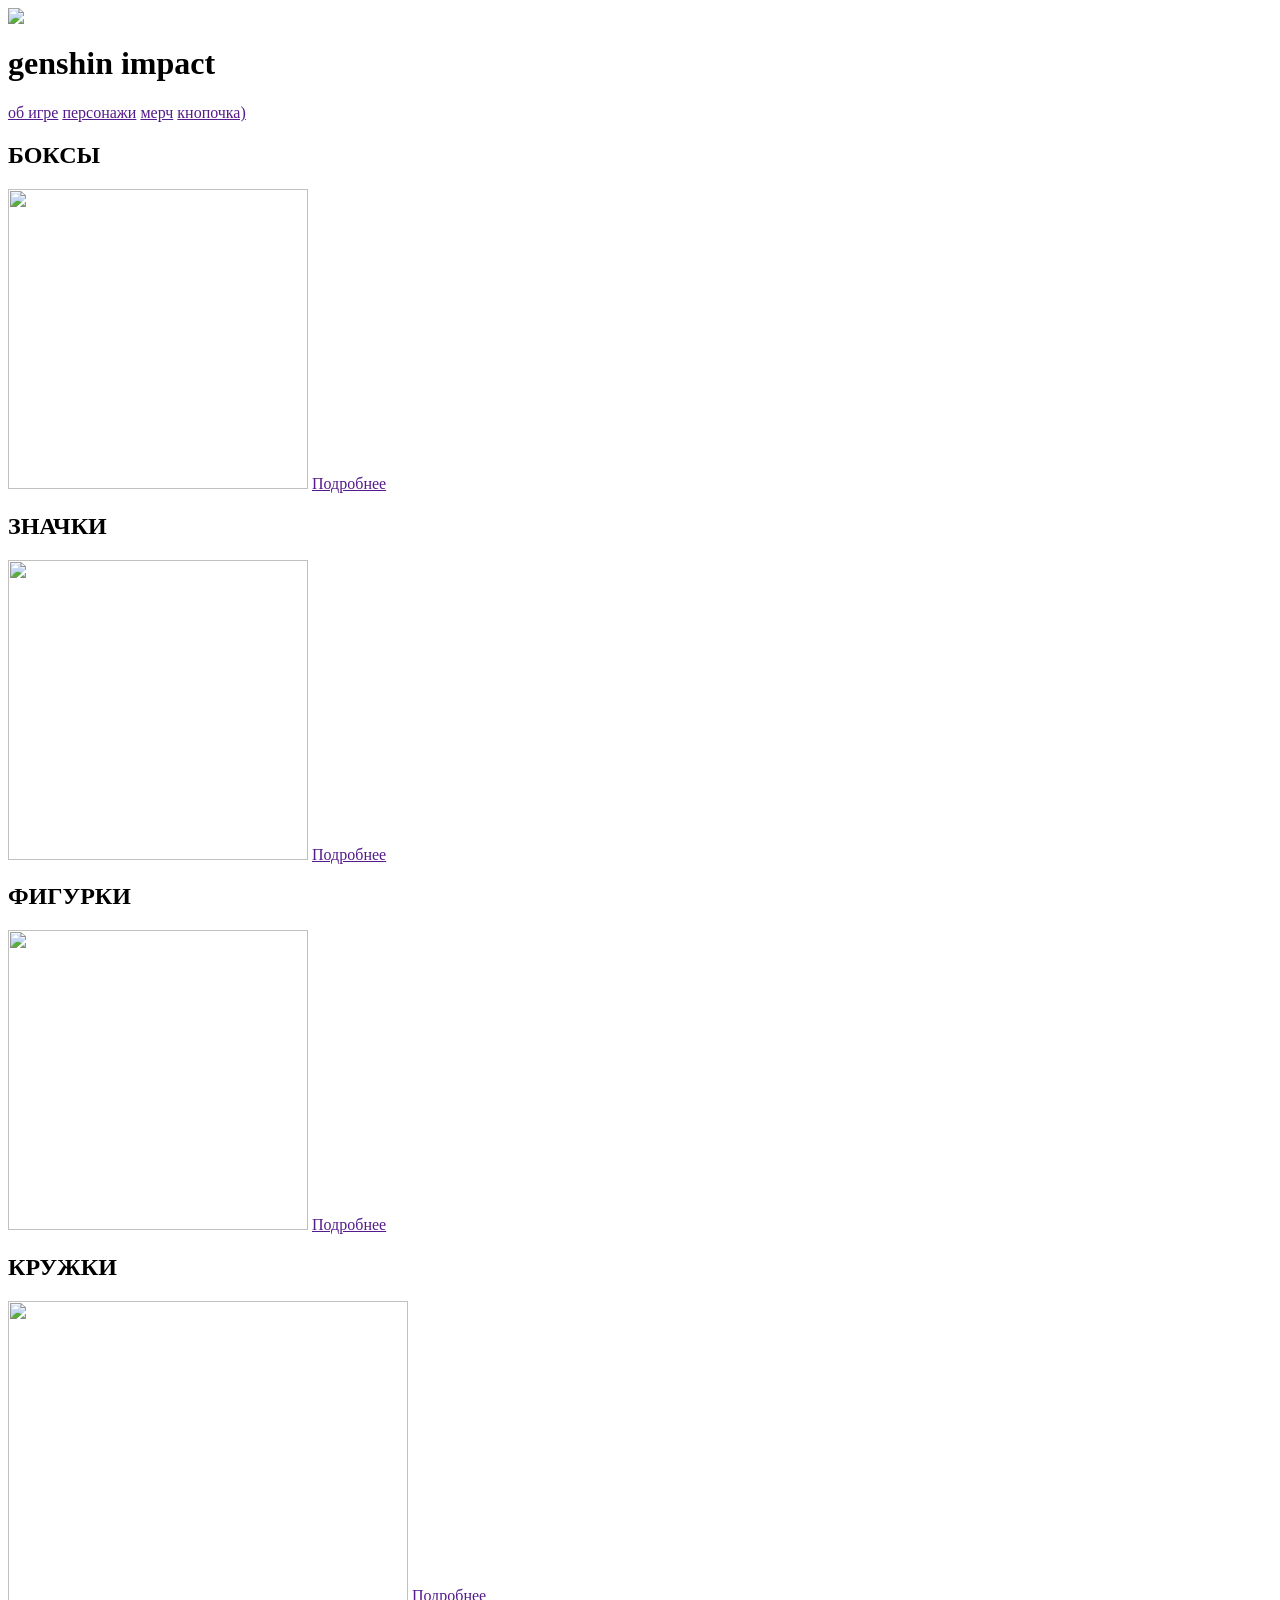
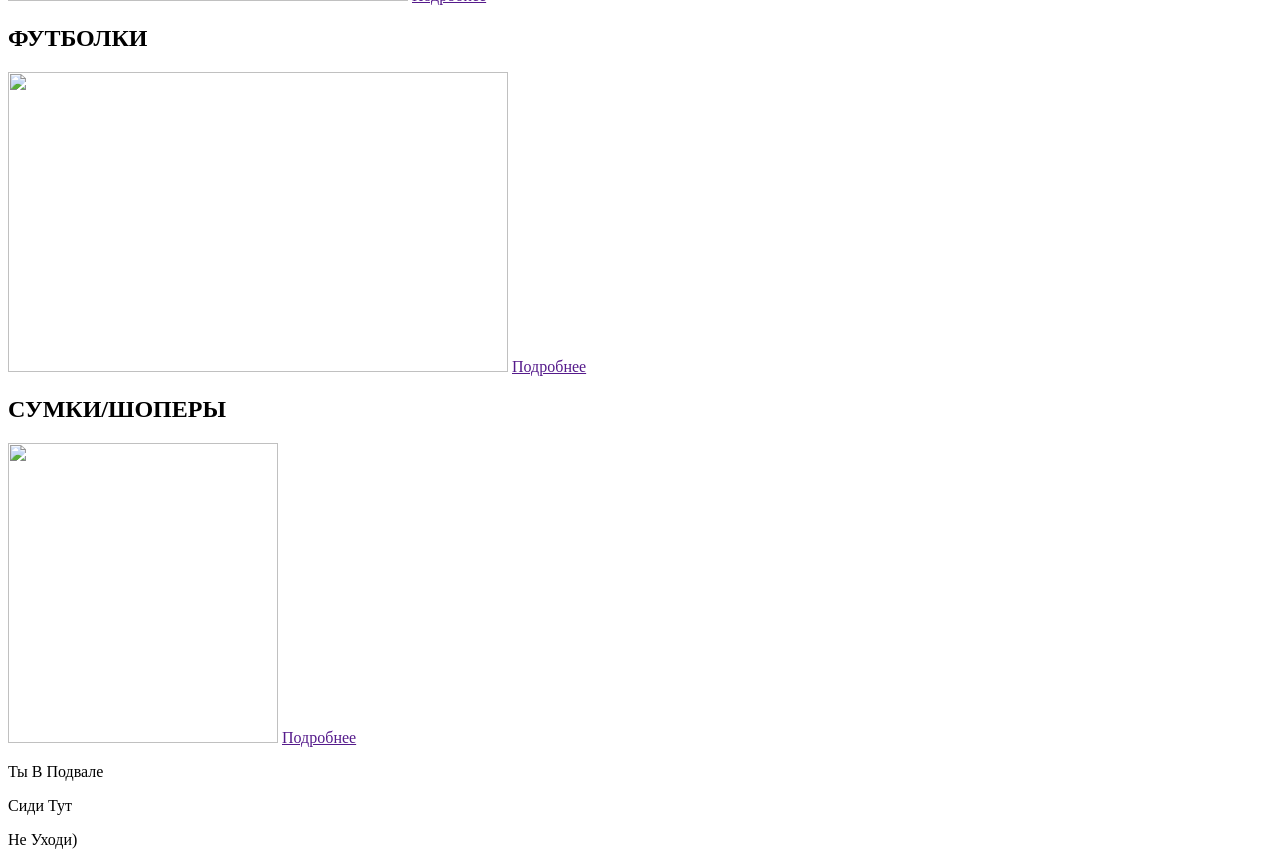
==== index2.html @ d2556823 "index2.html" ====
<html>
    <head>
        <title>геншин_мерч</title>
        <link rel="stylesheet" href="style2.css">
    </head>
    <body>
        <header>
            <img src="https://encrypted-tbn0.gstatic.com/images?q=tbn:ANd9GcREPf4GG_GxSWbE8s4_io1Zv_jEWFRNE1XO2g&s">
            <h1>genshin impact</h1>
        </header>
        <nav>
            <a class="nav-link" href="">об игре</a>
            <a class="nav-link" href="">персонажи</a>
            <a class="nav-link1" href="">мерч</a>
            <a class="nav-link" href="">кнопочка)</a>
        </nav>
        <main>
            <section class="info">
                <article>
                    <h2>БОКСЫ</h2>
                    <img src="https://ir.ozone.ru/s3/multimedia-c/c1000/6738554784.jpg" width="300px" height="300px">
                    <a class="article-but" href="">Подробнее</a>
                </article>
                <article>
                    <h2>ЗНАЧКИ</h2>
                    <img src="https://i.pinimg.com/736x/1a/34/4a/1a344a6047ef35ce8ffc9c9ffd9365c4.jpg" width="300px" height="300px">
                    <a class="article-but" href="">Подробнее</a>
                </article>
                <article>
                    <h2>ФИГУРКИ</h2>
                    <img src="https://ae-pic-a1.aliexpress-media.com/kf/Se24674ec6e2b443a87c8fb6f9c3fdbeet.jpg" width="300px" height="300px">
                    <a class="article-but" href="">Подробнее</a>
                </article>
                <article>
                    <h2>КРУЖКИ</h2>
                    <img src="https://wantshop.ru/media/tmp/e1aee74031ac695f4efc97bcabd98b5f.jpeg" width="400px" height="300px">
                    <a class="article-but" href="">Подробнее</a>
                </article>
                <article>
                    <h2>ФУТБОЛКИ</h2>
                    <img src="https://basket-07.wbbasket.ru/vol1063/part106376/106376339/images/big/1.webp" width="500px" height="300px">
                    <a class="article-but" href="">Подробнее</a>
                </article>
                <article>
                    <h2>СУМКИ/ШОПЕРЫ</h2>
                    <img src="https://basket-17.wbbasket.ru/vol2714/part271439/271439313/images/c246x328/3.webp" width="270px" height="300px">
                    <a class="article-but" href="">Подробнее</a>
                </article>
            </section>
        </main>
        <footer>
            <p>Ты В Подвале</p>
            <p>Сиди Тут</p>
            <p>Не Уходи)</p> 
        </footer>
    </body>
</html>
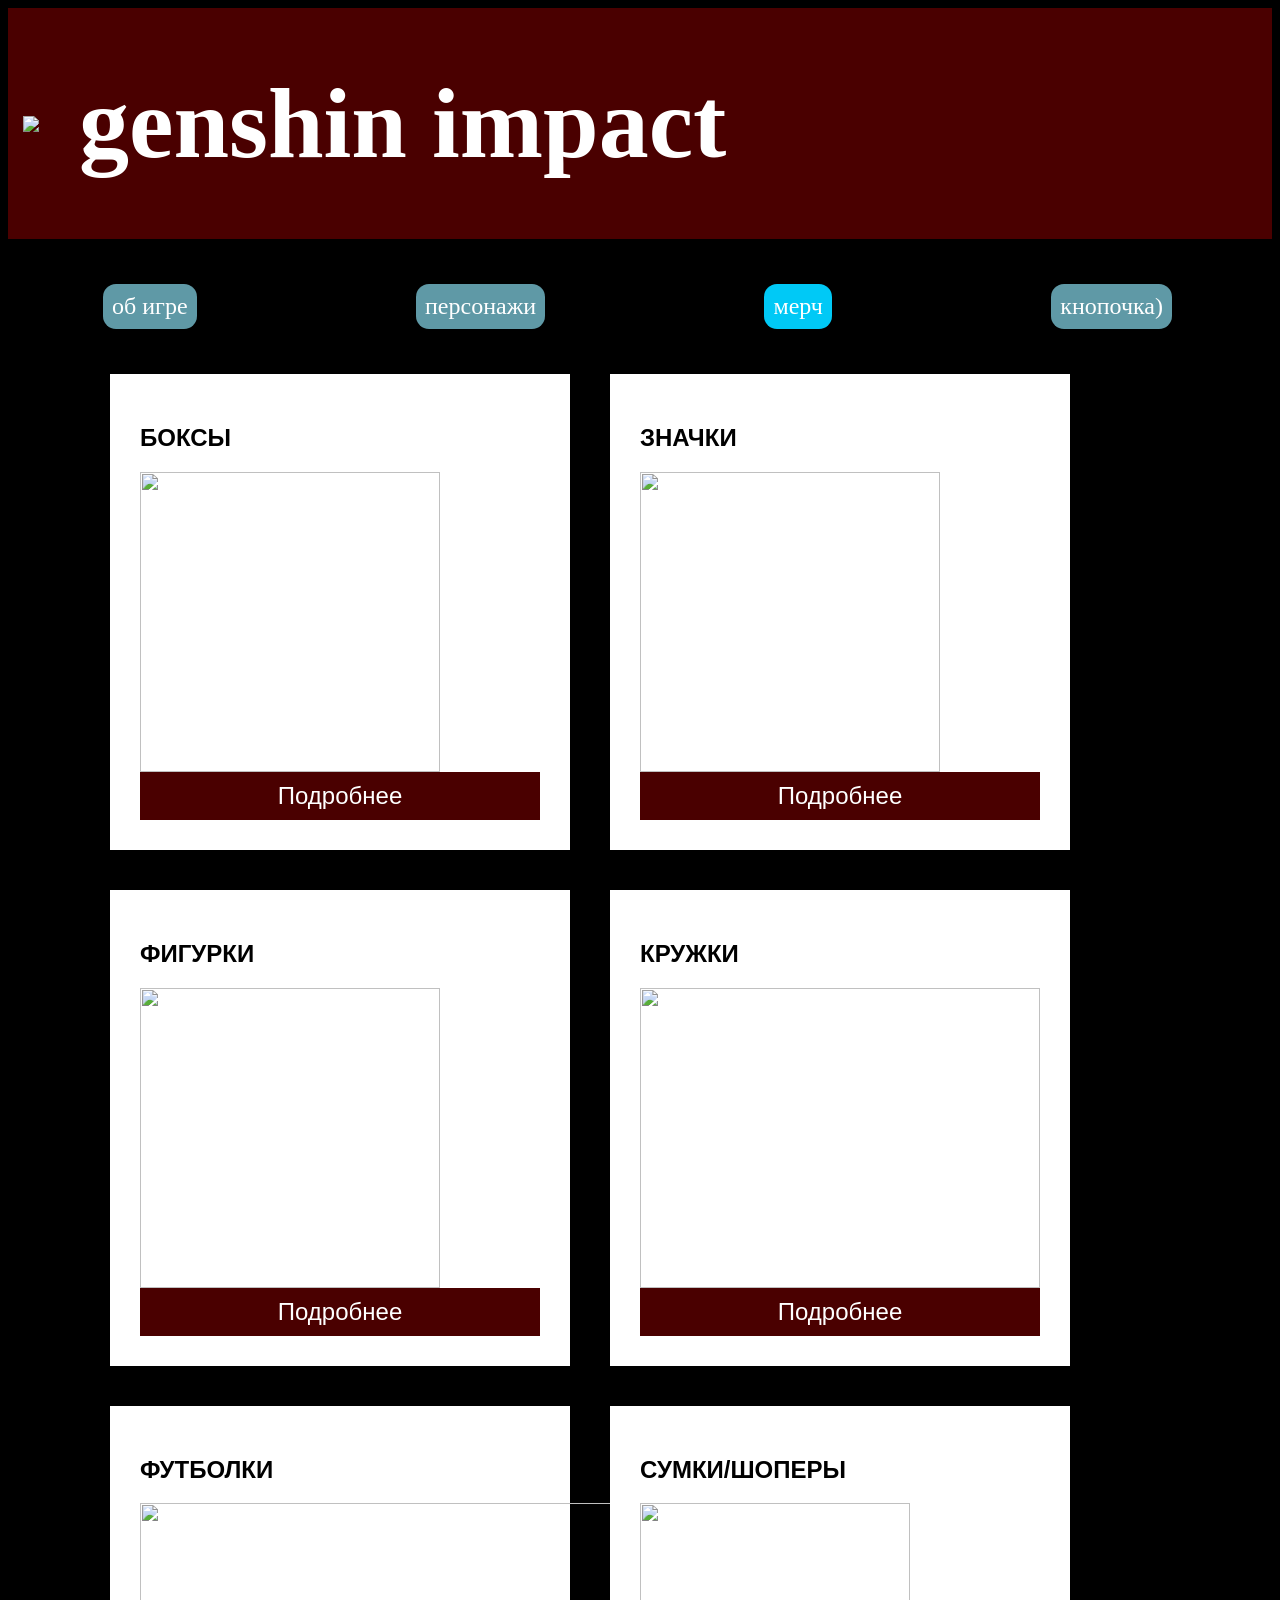
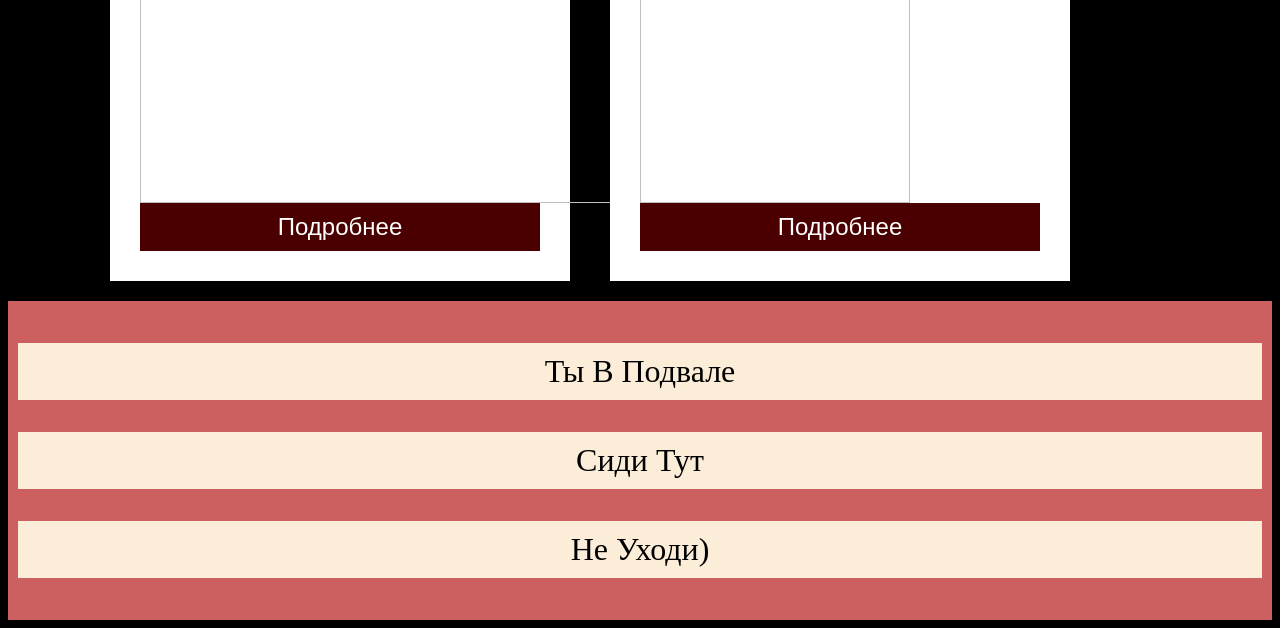
==== commit 0c232fc5: "index2.html" ====
--- a/index2.html
+++ b/index2.html
@@ -9,10 +9,10 @@
             <h1>genshin impact</h1>
         </header>
         <nav>
-            <a class="nav-link" href="">об игре</a>
-            <a class="nav-link" href="">персонажи</a>
-            <a class="nav-link1" href="">мерч</a>
-            <a class="nav-link" href="">кнопочка)</a>
+            <a class="nav-link" href="index4.html">об игре</a>
+            <a class="nav-link" href="index.html">персонажи</a>
+            <a class="nav-link1" href="index2.html">мерч</a>
+            <a class="nav-link" href="index3.html">кнопочка)</a>
         </nav>
         <main>
             <section class="info">
--- a/style2.css
+++ b/style2.css
@@ -0,0 +1,109 @@
+body {
+    font-family: sans-serif;
+    background-color: black;
+}
+
+header {
+    padding: 15px;
+    margin-bottom: 20px;
+    display: flex;
+    background-color: #4A0000;
+    align-items: center;
+}
+
+.button {
+    background-color: #596597;
+    color: black;
+    text-decoration: none;
+    padding: 15px;
+    font-size: 24px;
+    border-radius: 10px;
+}
+
+nav {
+    padding: 25px 100px 25px 95px;
+    justify-content: space-between;
+    display: flex;
+}
+
+.nav-link {
+    font-size: 24px;
+    color: white;
+    text-decoration: none;
+    background-color: #5F99A6;
+    padding: 9px;
+    border-radius: 13px;
+    font-family: JejuMyeongjo;
+}
+
+h1 {
+    text-align: center;
+    color: white;
+    font-size: 100px;
+    margin-top: 43px;
+    margin-bottom: 43px;
+    font-family: Kaisei Tokumin;
+    margin-left: 40px;
+}
+
+p {
+    font-size: 24px;
+}
+
+.info {
+    flex-wrap: wrap;
+    width: 1100px;
+    margin: 0px auto 0px auto;
+    display: flex;
+    max-width: 1100px;
+}
+
+article {
+    background-color: white;
+    padding: 30px;
+    width: 400px;
+    margin: 20px;
+    flex-wrap: wrap;
+}
+
+.article-but {
+    text-decoration: none;
+    background-color: #4A0000;
+    color: white;
+    font-size: 24px;
+    text-align: center;
+    padding: 10px 75px 10px 75px;
+    display: block;
+}
+
+.nav-link1 {
+    font-size: 24px;
+    color: white;
+    text-decoration: none;
+    background-color: #00C9F6;
+    padding: 9px;
+    border-radius: 13px;
+    font-family: JejuMyeongjo;
+}
+
+footer{
+    background-color: #CC6060;
+    padding: 10px;
+}
+
+footer p {
+    background-color: #FBEDD7;
+    padding: 10px;
+    font-family: JejuMyeongjo;
+    text-align: center;
+    font-size: 32px;
+}
+
+.nav-link:hover{
+    color: bisque;
+}
+
+.article-but:hover{
+    background-color: #CC6060;
+    color: #FBEDD7;
+}
